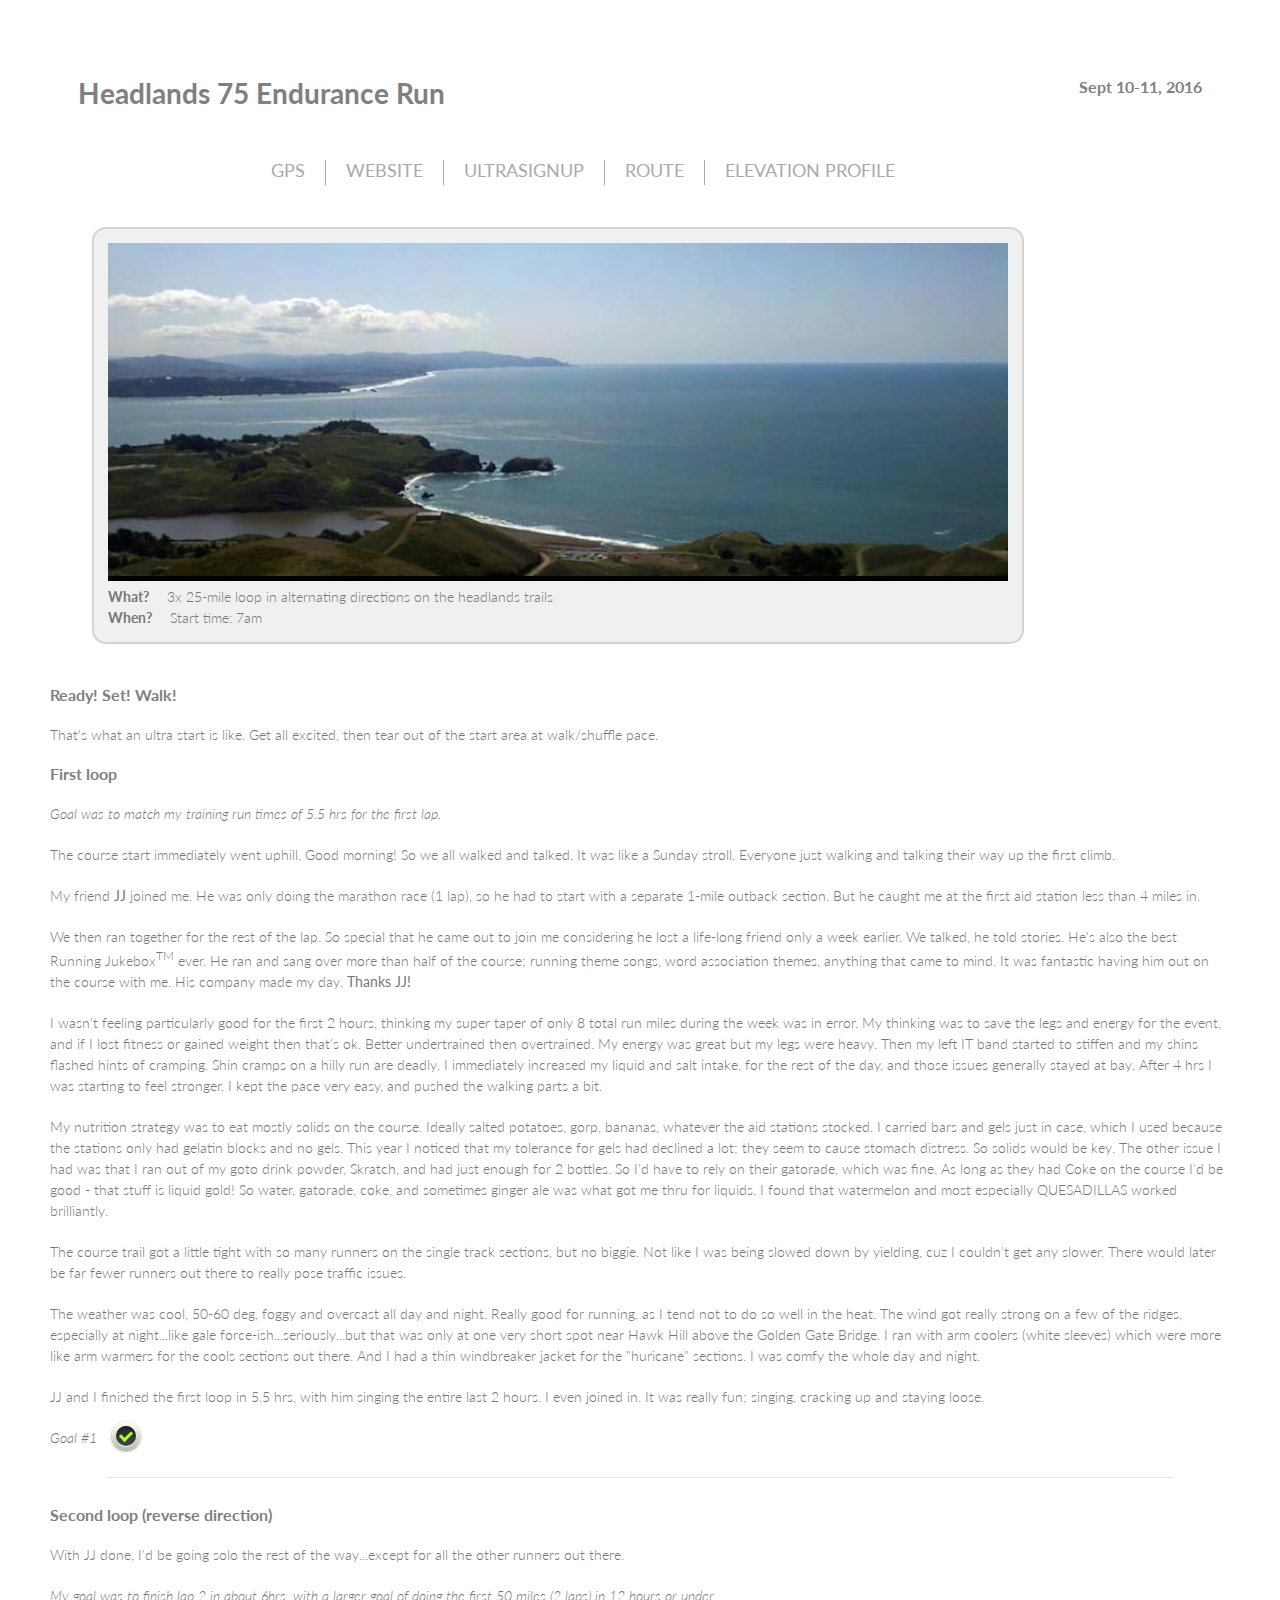
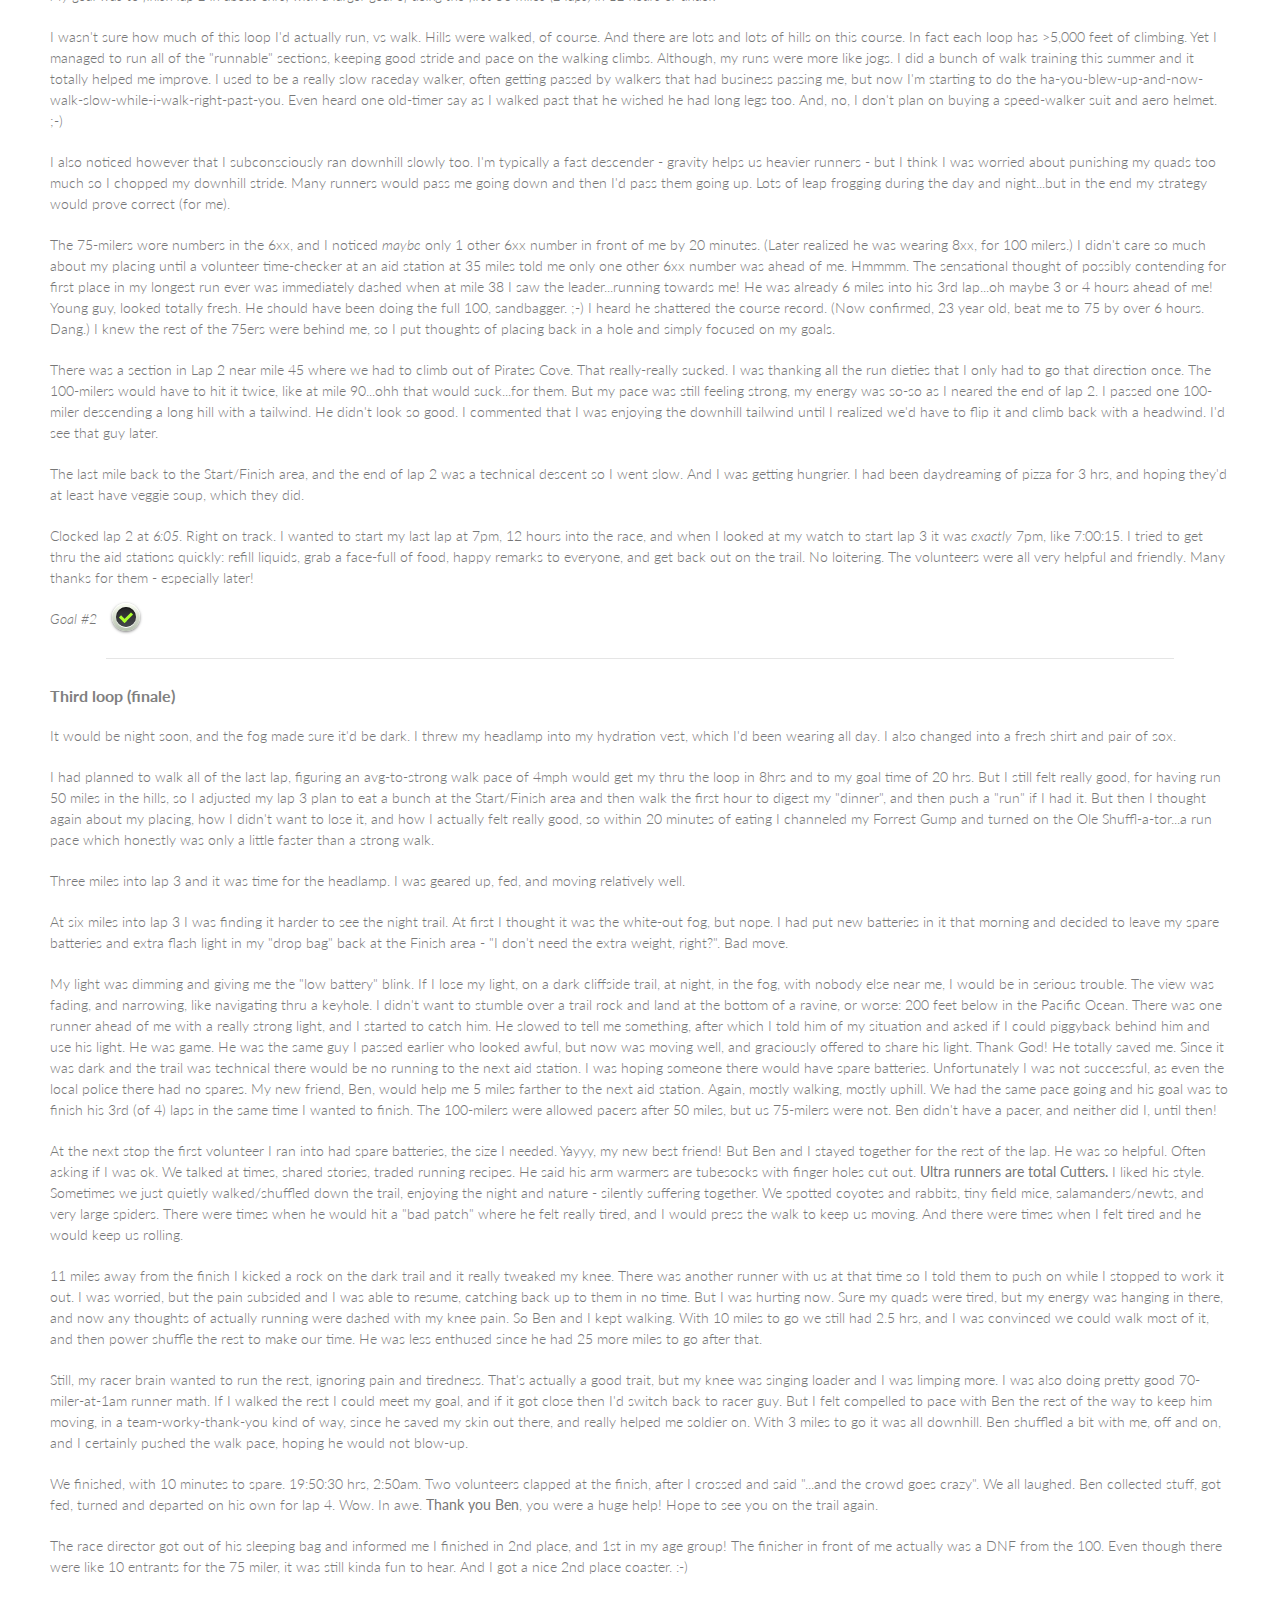
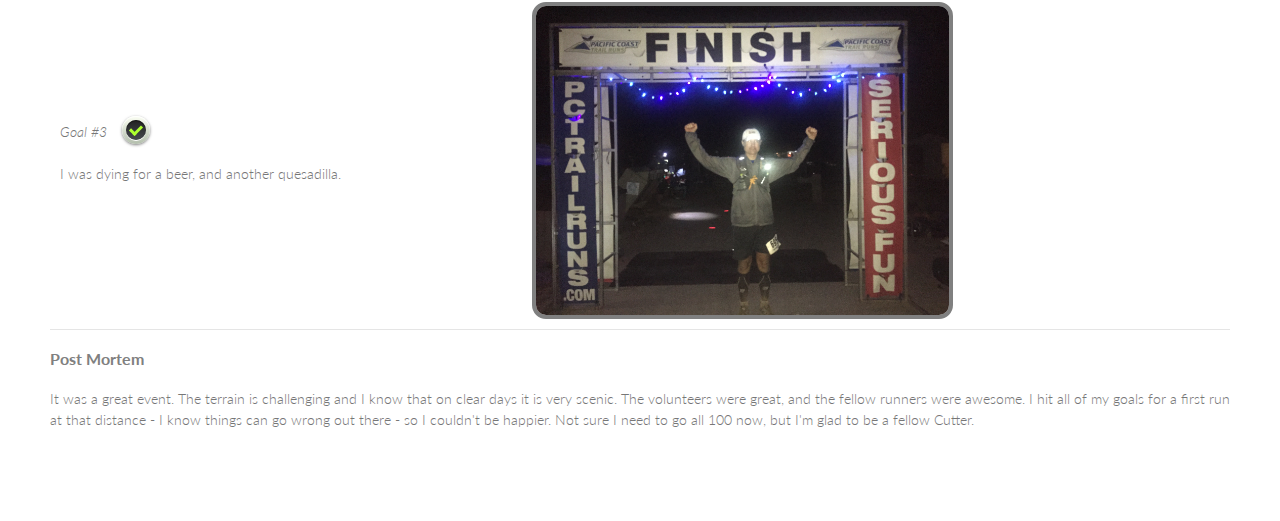
==== race_reports/headlands_2016.html @ 4b608ba2 "add headlands race report" ====
<!doctype html>
<html>
  <head>
    <meta charset="utf-8">
    <meta http-equiv="X-UA-Compatible" content="chrome=1">
    <title>Race Reports</title>
    <link rel="stylesheet" href="../stylesheets/styles.css">
    <link rel="stylesheet" href="../stylesheets/reports.css">
  </head>
  <body>

    <div class="hdr">
      <div class="hdr-l">
        <h1>Headlands 75 Endurance Run</h1>
      </div>
      <div class="hdr-r">
        <h3>Sept 10-11, 2016</h3>
      </div>
    </div>

    <nav>
      <ul>
        <li><a href="https://www.google.com/maps/@37.8362291,-122.5247741,2303m/data=!3m1!1e3" target="_blank">GPS</a></li>
        <li><a href="http://www.pctrailruns.com/event.aspx?dtid=10005" target="_blank">Website</a></li>
        <li><a href="http://ultrasignup.com/register.aspx?did=37058" target="_blank">UltraSignup</a></li>
        <li><a href="http://www.pctrailruns.com/maps/Headlands-Hundred-05Aug2013.pdf" target="_blank">Route</a></li>
        <li><a href="http://www.pctrailruns.com/elevations.aspx?dtid=10005" target="_blank">Elevation Profile</a></li>
      </ul>
    </nav>

    <div class="what">
      <img src="headlands.jpg" /><br />
      <span>What?</span> 3x 25-mile loop in alternating directions on the headlands trails<br />
      <span>When?</span> Start time: 7am
    </div>

    <div class="ready">
      <h3>Ready! Set! Walk!</h3>
      <p>That's what an ultra start is like. Get all excited, then tear out of the start area at walk/shuffle pace.</p>
    </div>

    <div class="loop1 loop">
      <h3>First loop</h3>
      <p><i>Goal was to match my training run times of 5.5 hrs for the first lap.</i></p>
      <p>The course start immediately went uphill. Good morning! So we all walked and talked. It was like a Sunday stroll. Everyone just walking and talking their way up the first climb.</p>

      <p>My friend <b>JJ</b> joined me. He was only doing the marathon race (1 lap), so he had to start with a separate 1-mile outback section. But he caught me at the first aid station less than 4 miles in.</p>
      <p>We then ran together for the rest of the lap.  So special that he came out to join me considering he lost a life-long friend only a week earlier. We talked, he told stories. He's also the best Running Jukebox<sup>TM</sup> ever. He ran and sang over more than half of the course; running theme songs, word association themes, anything that came to mind. It was fantastic having him out on the course with me. His company made my day.  <b>Thanks JJ!</b></p>
      <p>I wasn't feeling particularly good for the first 2 hours, thinking my super taper of only 8 total run miles during the week was in error. My thinking was to save the legs and energy for the event, and if I lost fitness or gained weight then that's ok. Better undertrained then overtrained. My energy was great but my legs were heavy. Then my left IT band started to stiffen and my shins flashed hints of cramping.  Shin cramps on a hilly run are deadly. I immediately increased my liquid and salt intake, for the rest of the day, and those issues generally stayed at bay. After 4 hrs I was starting to feel stronger. I kept the pace very easy, and pushed the walking parts a bit.</p>
      <p>My nutrition strategy was to eat mostly solids on the course.  Ideally salted potatoes, gorp, bananas, whatever the aid stations stocked.  I carried bars and gels just in case, which I used because the stations only had gelatin blocks and no gels. This year I noticed that my tolerance for gels had declined a lot; they seem to cause stomach distress. So solids would be key. The other issue I had was that I ran out of my goto drink powder, Skratch, and had just enough for 2 bottles. So I'd have to rely on their gatorade, which was fine. As long as they had Coke on the course I'd be good - that stuff is liquid gold! So water, gatorade, coke, and sometimes ginger ale was what got me thru for liquids. I found that watermelon and most especially QUESADILLAS worked brilliantly.</p>
      <p>The course trail got a little tight with so many runners on the single track sections, but no biggie. Not like I was being slowed down by yielding, cuz I couldn't get any slower.  There would later be far fewer runners out there to really pose traffic issues.</p>
      <p>The weather was cool, 50-60 deg, foggy and overcast all day and night.  Really good for running, as I tend not to do so well in the heat.  The wind got really strong on a few of the ridges, especially at night...like gale force-ish...seriously...but that was only at one very short spot near Hawk Hill above the Golden Gate Bridge. I ran with arm coolers (white sleeves) which were more like arm warmers for the cools sections out there.  And I had a thin windbreaker jacket for the "huricane" sections.  I was comfy the whole day and night.</p>
      <p>JJ and I finished the first loop in 5.5 hrs, with him singing the entire last 2 hours. I even joined in. It was really fun; singing, cracking up and staying loose.</p>
      <div class="goal">
        <i class="ck">Goal #1</i>
        <div class="roundedTwo">
          <input type="checkbox" value="None" id="roundedTwo" name="check" checked />
          <label for="roundedTwo"></label>
        </div>
      </div>
    </div>

    <div class="divisor">
      <hr />
    </div>

    <div class="loop2 loop">
      <h3>Second loop (reverse direction)</h3>
      <p>With JJ done, I'd be going solo the rest of the way...except for all the other runners out there.</p>
      <p><i>My goal was to finish lap 2 in about 6hrs, with a larger goal of doing the first 50 miles (2 laps) in 12 hours or under.</i></p>
      <p>I wasn't sure how much of this loop I'd actually run, vs walk. Hills were walked, of course. And there are lots and lots of hills on this course. In fact each loop has >5,000 feet of climbing. Yet I managed to run all of the "runnable" sections, keeping good stride and pace on the walking climbs. Although, my runs were more like jogs. I did a bunch of walk training this summer and it totally helped me improve. I used to be a really slow raceday walker, often getting passed by walkers that had business passing me, but now I'm starting to do the ha-you-blew-up-and-now-walk-slow-while-i-walk-right-past-you.  Even heard one old-timer say as I walked past that he wished he had long legs too.  And, no, I don't plan on buying a speed-walker suit and aero helmet. ;-)</p>
      <p>I also noticed however that I subconsciously ran downhill slowly too. I'm typically a fast descender - gravity helps us heavier runners - but I think I was worried about punishing my quads too much so I chopped my downhill stride.  Many runners would pass me going down and then I'd pass them going up.  Lots of leap frogging during the day and night...but in the end my strategy would prove correct (for me).</p>
      <p>The 75-milers wore numbers in the 6xx, and I noticed <i>maybe</i> only 1 other 6xx number in front of me by 20 minutes. (Later realized he was wearing 8xx, for 100 milers.) I didn't care so much about my placing until a volunteer time-checker at an aid station at 35 miles told me only one other 6xx number was ahead of me. Hmmmm. The sensational thought of possibly contending for first place in my longest run ever was immediately dashed when at mile 38 I saw the leader...running towards me!  He was already 6 miles into his 3rd lap...oh maybe 3 or 4 hours ahead of me!  Young guy, looked totally fresh.  He should have been doing the full 100, sandbagger. ;-) I heard he shattered the course record. (Now confirmed, 23 year old, beat me to 75 by over 6 hours. Dang.) I knew the rest of the 75ers were behind me, so I put thoughts of placing back in a hole and simply focused on my goals.</p>
      <p>There was a section in Lap 2 near mile 45 where we had to climb out of Pirates Cove.  That really-really sucked.  I was thanking all the run dieties that I only had to go that direction once. The 100-milers would have to hit it twice, like at mile 90...ohh that would suck...for them. But my pace was still feeling strong, my energy was so-so as I neared the end of lap 2. I passed one 100-miler descending a long hill with a tailwind. He didn't look so good. I commented that I was enjoying the downhill tailwind until I realized we'd have to flip it and climb back with a headwind.  I'd see that guy later.</p>
      <p>The last mile back to the Start/Finish area, and the end of lap 2 was a technical descent so I went slow. And I was getting hungrier. I had been daydreaming of pizza for 3 hrs, and hoping they'd at least have veggie soup, which they did.</p>
      <p>Clocked lap 2 at <i>6:05</i>.  Right on track.  I wanted to start my last lap at 7pm, 12 hours into the race, and when I looked at my watch to start lap 3 it was <i>exactly</i> 7pm, like 7:00:15.  I tried to get thru the aid stations quickly: refill liquids, grab a face-full of food, happy remarks to everyone, and get back out on the trail. No loitering. The volunteers were all very helpful and friendly.  Many thanks for them - especially later!</p>
      <div class="goal">
        <i class="ck">Goal #2</i>
        <div class="roundedTwo">
          <input type="checkbox" value="None" id="roundedTwo" name="check" checked />
          <label for="roundedTwo"></label>
        </div>
      </div>
    </div>

    <div class="divisor">
      <hr />
    </div>

    <div class="loop3 loop">
      <h3>Third loop (finale)</h3>
      <p>It would be night soon, and the fog made sure it'd be dark.  I threw my headlamp into my hydration vest, which I'd been wearing all day. I also changed into a fresh shirt and pair of sox.</p>
      <p>I had planned to walk all of the last lap, figuring an avg-to-strong walk pace of 4mph would get my thru the loop in 8hrs and to my goal time of 20 hrs. But I still felt really good, for having run 50 miles in the hills, so I adjusted my lap 3 plan to eat a bunch at the Start/Finish area and then walk the first hour to digest my "dinner", and then push a "run" if I had it. But then I thought again about my placing, how I didn't want to lose it, and how I actually felt really good, so within 20 minutes of eating I channeled my Forrest Gump and turned on the Ole Shuffl-a-tor...a run pace which honestly was only a little faster than a strong walk.</p>
      <p> Three miles into lap 3 and it was time for the headlamp. I was geared up, fed, and moving relatively well.</p>
      <p>At six miles into lap 3 I was finding it harder to see the night trail.  At first I thought it was the white-out fog, but nope.  I had put new batteries in it that morning and decided to leave my spare batteries and extra flash light in my "drop bag" back at the Finish area - "I don't need the extra weight, right?".  Bad move.</p>
      <p>My light was dimming and giving me the "low battery" blink.  If I lose my light, on a dark cliffside trail, at night, in the fog, with nobody else near me, I would be in serious trouble. The view was fading, and narrowing, like navigating thru a keyhole. I didn't want to stumble over a trail rock and land at the bottom of a ravine, or worse: 200 feet below in the Pacific Ocean. There was one runner ahead of me with a really strong light, and I started to catch him. He slowed to tell me something, after which I told him of my situation and asked if I could piggyback behind him and use his light.  He was game.  He was the same guy I passed earlier who looked awful, but now was moving well, and graciously offered to share his light.  Thank God!  He totally saved me.  Since it was dark and the trail was technical there would be no running to the next aid station. I was hoping someone there would have spare batteries. Unfortunately I was not successful, as even the local police there had no spares. My new friend, Ben, would help me 5 miles farther to the next aid station.  Again, mostly walking, mostly uphill. We had the same pace going and his goal was to finish his 3rd (of 4) laps in the same time I wanted to finish.  The 100-milers were allowed pacers after 50 miles, but us 75-milers were not.  Ben didn't have a pacer, and neither did I, until then!</p>
      <p>At the next stop the first volunteer I ran into had spare batteries, the size I needed.  Yayyy, my new best friend!  But Ben and I stayed together for the rest of the lap.  He was so helpful.  Often asking if I was ok.  We talked at times, shared stories, traded running recipes. He said his arm warmers are tubesocks with finger holes cut out.  <b>Ultra runners are total Cutters.</b>  I liked his style.  Sometimes we just quietly walked/shuffled down the trail, enjoying the night and nature - silently suffering together.  We spotted coyotes and rabbits, tiny field mice, salamanders/newts, and very large spiders. There were times when he would hit a "bad patch" where he felt really tired, and I would press the walk to keep us moving. And there were times when I felt tired and he would keep us rolling.</p>
      <p>11 miles away from the finish I kicked a rock on the dark trail and it really tweaked my knee. There was another runner with us at that time so I told them to push on while I stopped to work it out. I was worried, but the pain subsided and I was able to resume, catching back up to them in no time. But I was hurting now.  Sure my quads were tired, but my energy was hanging in there, and now any thoughts of actually running were dashed with my knee pain.  So Ben and I kept walking.  With 10 miles to go we still had 2.5 hrs, and I was convinced we could walk most of it, and then power shuffle the rest to make our time. He was less enthused since he had 25 more miles to go after that.</p>
      <p>Still, my racer brain wanted to run the rest, ignoring pain and tiredness. That's actually a good trait, but my knee was singing loader and I was limping more.  I was also doing pretty good 70-miler-at-1am runner math.  If I walked the rest I could meet my goal, and if it got close then I'd switch back to racer guy.  But I felt compelled to pace with Ben the rest of the way to keep him moving, in a team-worky-thank-you kind of way, since he saved my skin out there, and really helped me soldier on.  With 3 miles to go it was all downhill.  Ben shuffled a bit with me, off and on, and I certainly pushed the walk pace, hoping he would not blow-up.</p>
      <p>We finished, with 10 minutes to spare.  19:50:30 hrs, 2:50am.  Two volunteers clapped at the finish, after I crossed and said "...and the crowd goes crazy".  We all laughed.  Ben collected stuff, got fed, turned and departed on his own for lap 4.  Wow. In awe.  <b>Thank you Ben</b>, you were a huge help! Hope to see you on the trail again.</p>
      <p>The race director got out of his sleeping bag and informed me I finished in 2nd place, and 1st in my age group! The finisher in front of me actually was a DNF from the 100. Even though there were like 10 entrants for the 75 miler, it was still kinda fun to hear. And I got a nice 2nd place coaster.  :-)</p>

      <div class="goal">
        <table>
          <col width="40%">
          <col width="60%">
          <tr>
              <td>
                <i class="ck">Goal #3</i>
                <div class="roundedTwo">
                  <input type="checkbox" value="None" id="roundedTwo" name="check" checked />
                  <label for="roundedTwo"></label>
                </div>
                <p class="comment">I was dying for a beer, and another quesadilla.</p>
              </td>
              <td>
                <img class="pic" src="finish.jpg" />
              </td>
            </tr>
        </table>
      </div>
    </div>

    <div class="post">
      <h3>Post Mortem</h3>
      <p>It was a great event. The terrain is challenging and I know that on clear days it is very scenic. The volunteers were great, and the fellow runners were awesome.  I hit all of my goals for a first run at that distance - I know things can go wrong out there - so I couldn't be happier.  Not sure I need to go all 100 now, but I'm glad to be a fellow Cutter.</p>
    </div>

    <br />
  </body>
</html>
---- stylesheets/styles.css ----
@import url(https://fonts.googleapis.com/css?family=Lato:300italic,700italic,300,700);

body {
  padding:50px;
  font:14px/1.5 Lato, "Helvetica Neue", Helvetica, Arial, sans-serif;
  color:#777;
  font-weight:300;
}

h1, h2, h3, h4, h5, h6 {
  color:#222;
  margin:0 0 20px;
}

p, ul, ol, table, pre, dl {
  margin:0 0 20px;
}

h1, h2, h3 {
  line-height:1.1;
}

h1 {
  font-size:28px;
}

h2 {
  color:#393939;
}

h3, h4, h5, h6 {
  color:#494949;
}

a {
  color:#39c;
  font-weight:400;
  text-decoration:none;
}

a small {
  font-size:11px;
  color:#777;
  margin-top:-0.6em;
  display:block;
}

.wrapper {
  width:860px;
  margin:0 auto;
}

blockquote {
  border-left:1px solid #e5e5e5;
  margin:0;
  padding:0 0 0 20px;
  font-style:italic;
}

code, pre {
  font-family:Monaco, Bitstream Vera Sans Mono, Lucida Console, Terminal;
  color:#333;
  font-size:12px;
}

pre {
  padding:8px 15px;
  background: #f8f8f8;
  border-radius:5px;
  border:1px solid #e5e5e5;
  overflow-x: auto;
}

table {
  width:100%;
  border-collapse:collapse;
}

th, td {
  text-align:left;
  padding:5px 10px;
  border-bottom:1px solid #e5e5e5;
}

dt {
  color:#444;
  font-weight:700;
}

th {
  color:#444;
}

img {
  max-width:100%;
}

header {
  width:270px;
  float:left;
  position:fixed;
}

header ul {
  list-style:none;
  height:40px;

  padding:0;

  background: #eee;
  background: -moz-linear-gradient(top, #f8f8f8 0%, #dddddd 100%);
  background: -webkit-gradient(linear, left top, left bottom, color-stop(0%,#f8f8f8), color-stop(100%,#dddddd));
  background: -webkit-linear-gradient(top, #f8f8f8 0%,#dddddd 100%);
  background: -o-linear-gradient(top, #f8f8f8 0%,#dddddd 100%);
  background: -ms-linear-gradient(top, #f8f8f8 0%,#dddddd 100%);
  background: linear-gradient(top, #f8f8f8 0%,#dddddd 100%);

  border-radius:5px;
  border:1px solid #d2d2d2;
  box-shadow:inset #fff 0 1px 0, inset rgba(0,0,0,0.03) 0 -1px 0;
  width:270px;
}

header li {
  width:89px;
  float:left;
  border-right:1px solid #d2d2d2;
  height:40px;
}

header ul a {
  line-height:1;
  font-size:11px;
  color:#999;
  display:block;
  text-align:center;
  padding-top:6px;
  height:40px;
}

strong {
  color:#222;
  font-weight:700;
}

header ul li + li {
  width:88px;
  border-left:1px solid #fff;
}

header ul li + li + li {
  border-right:none;
  width:89px;
}

header ul a strong {
  font-size:14px;
  display:block;
  color:#222;
}

section {
  width:500px;
  float:right;
  padding-bottom:50px;
}

small {
  font-size:11px;
}

hr {
  border:0;
  background:#e5e5e5;
  height:1px;
  margin:0 0 20px;
}

footer {
  width:270px;
  float:left;
  position:fixed;
  bottom:50px;
}

@media print, screen and (max-width: 960px) {

  div.wrapper {
    width:auto;
    margin:0;
  }

  header, section, footer {
    float:none;
    position:static;
    width:auto;
  }

  header {
    padding-right:320px;
  }

  section {
    border:1px solid #e5e5e5;
    border-width:1px 0;
    padding:20px 0;
    margin:0 0 20px;
  }

  header a small {
    display:inline;
  }

  header ul {
    position:absolute;
    right:50px;
    top:52px;
  }
}

@media print, screen and (max-width: 720px) {
  body {
    word-wrap:break-word;
  }

  header {
    padding:0;
  }

  header ul, header p.view {
    position:static;
  }

  pre, code {
    word-wrap:normal;
  }
}

@media print, screen and (max-width: 480px) {
  body {
    padding:15px;
  }

  header ul {
    display:none;
  }
}

@media print {
  body {
    padding:0.4in;
    font-size:12pt;
    color:#444;
  }
}

#mugshot {
  border-radius: 50%;
  border: solid 3px rgba(211, 211, 211, 0.3);
  margin-bottom: 25px;
}
---- stylesheets/reports.css ----
* {
  margin: 0;
  padding: 0;
}

.hdr {
  margin:2em;
}
.hdr-l {
  width: 50%;
  float:left;
}
.hdr h1,h2,h3 {
  color: grey;
}

.hdr-r {
  width: 50%;
  float:right;
  text-align:right;
}


nav {
  margin-top: 110px;
  margin-left: 17%;
}

ul {
  overflow: auto;
  list-style-type: none;
  margin:0 auto;
}

li {
  height: 25px;
  float: left;
  margin-right: 0px;
  border-right: 1px solid #aaa;
  padding: 0 20px;
}

li:last-child {
  border-right: none;
}

li a {
  text-decoration: none;
  color: darkgrey;
  font: 1.25em Lato, "Helvetica Neue", Helvetica, Arial, sans-serif;

  text-transform: uppercase;

  -webkit-transition: all 0.5s ease;
  -moz-transition: all 0.5s ease;
  -o-transition: all 0.5s ease;
  -ms-transition: all 0.5s ease;
  transition: all 0.5s ease;
}

li a:hover {
  color: #666;
}

li.active a {
  font-weight: bold;
  color: #333;
}

.what {
  border: 2px solid lightgrey;
  padding: 1em;
  border-radius: 1em;
  background-color: rgba(128, 128, 128, 0.12);
  margin: 3em;
  max-width: 900px;
}
.what span {
  font-weight: bold;
  font-size: 14px;
  margin-right: 1em;
}

.goal .ck {
  float: left;
}

.loop, .goal {
  clear: both;
}

.divisor {
  clear: both;
  margin: 5em 4em 2em 4em;
}

.goal .pic {
  width: 60%;
  border: 0.3em solid grey;
  border-radius: 1em;
}
.goal .comment {
  clear: both;
  margin-top: 3em;
}

.roundedTwo {
  margin-top: -5px;
  margin-left: 15px;
  float: left;
  width: 28px;
  height: 28px;
  position: relative;
  background: #fcfff4;
  background: -webkit-linear-gradient(top, #fcfff4 0%, #dfe5d7 40%, #b3bead 100%);
  background: linear-gradient(to bottom, #fcfff4 0%, #dfe5d7 40%, #b3bead 100%);
  border-radius: 50px;
  box-shadow: inset 0px 1px 1px white, 0px 1px 3px rgba(0, 0, 0, 0.5);
}
.roundedTwo label {
  width: 20px;
  height: 20px;
  position: absolute;
  top: 4px;
  left: 4px;
  cursor: pointer;
  background: -webkit-linear-gradient(top, #222222 0%, #45484d 100%);
  background: linear-gradient(to bottom, #222222 0%, #45484d 100%);
  border-radius: 50px;
  box-shadow: inset 0px 1px 1px rgba(0, 0, 0, 0.5), 0px 1px 0px white;
}
.roundedTwo label:after {
  content: '';
  width: 9px;
  height: 5px;
  position: absolute;
  top: 5px;
  left: 4px;
  border: 3px solid greenyellow;
  border-top: none;
  border-right: none;
  background: transparent;
  opacity: 0;
  -webkit-transform: rotate(-45deg);
          transform: rotate(-45deg);
}
.roundedTwo label:hover::after {
  opacity: 0.3;
}
.roundedTwo input[type=checkbox] {
  visibility: hidden;
}
.roundedTwo input[type=checkbox]:checked + label:after {
  opacity: 1;
}
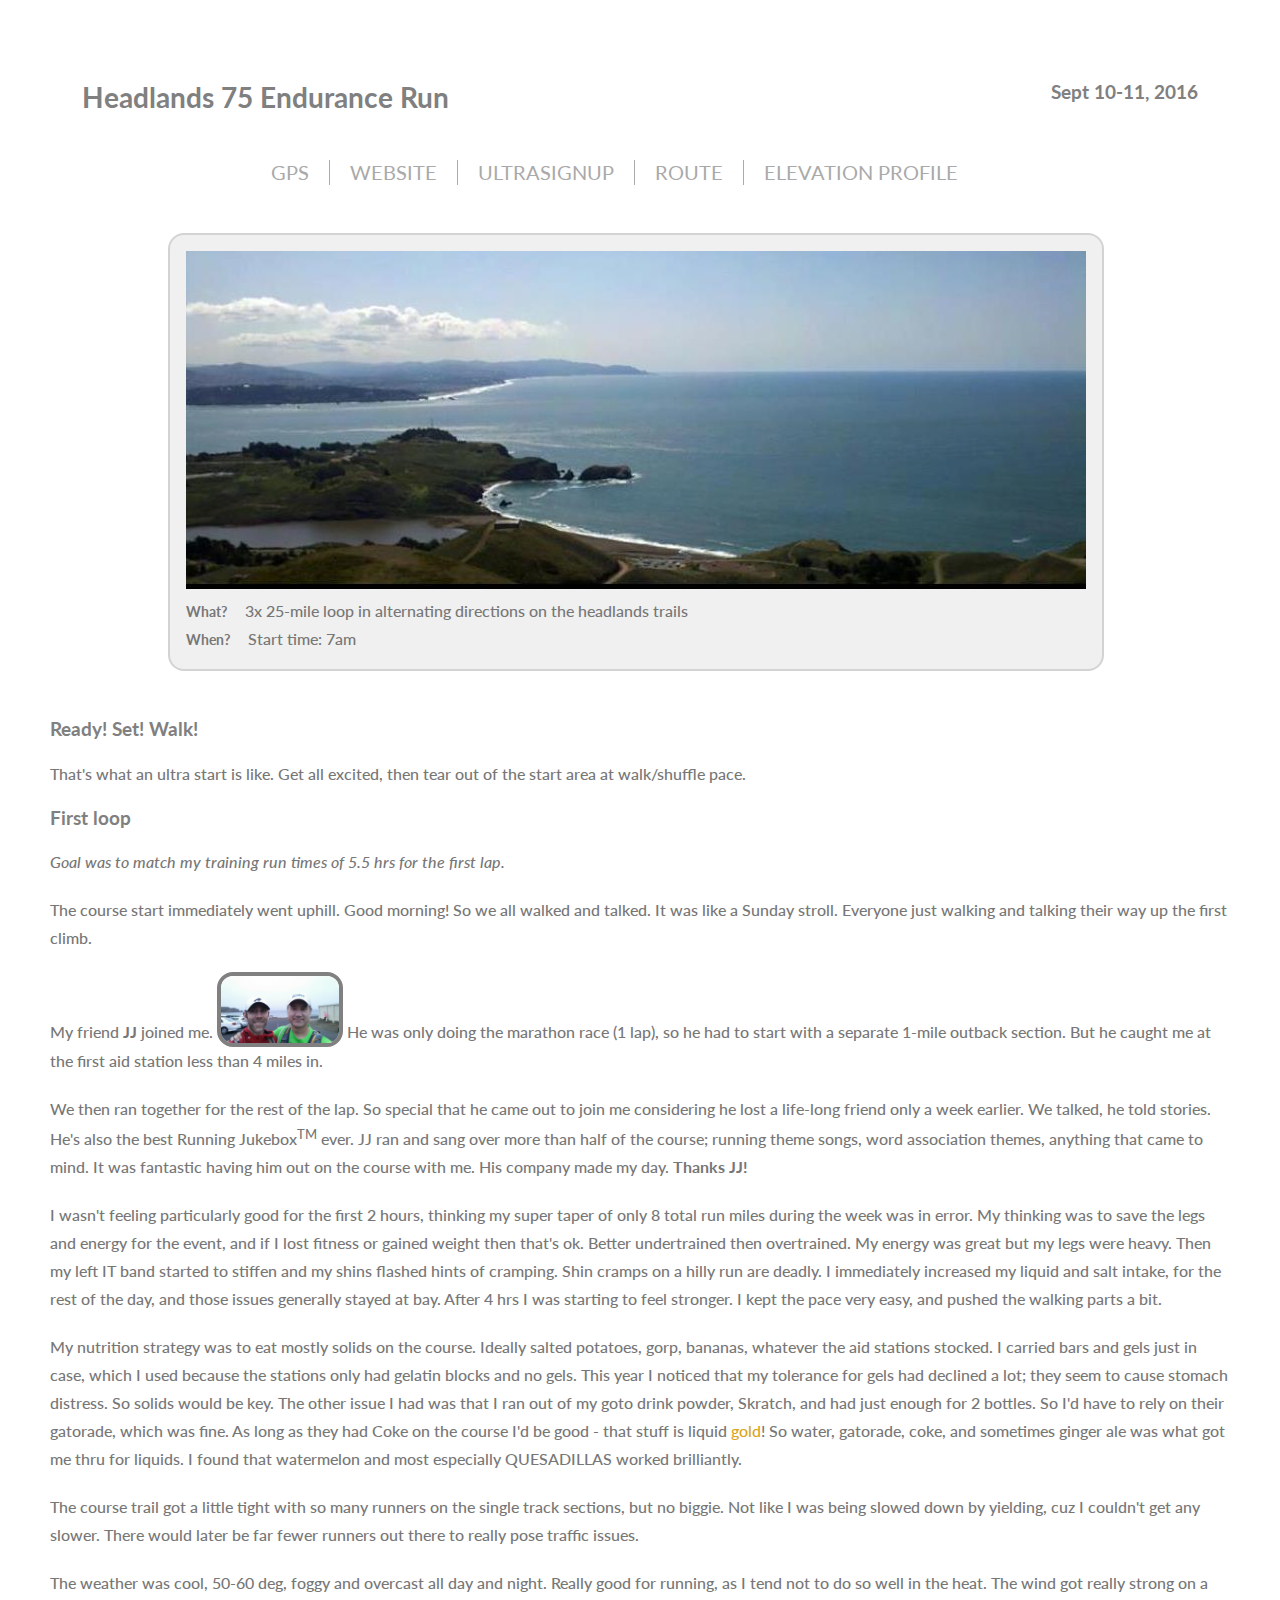
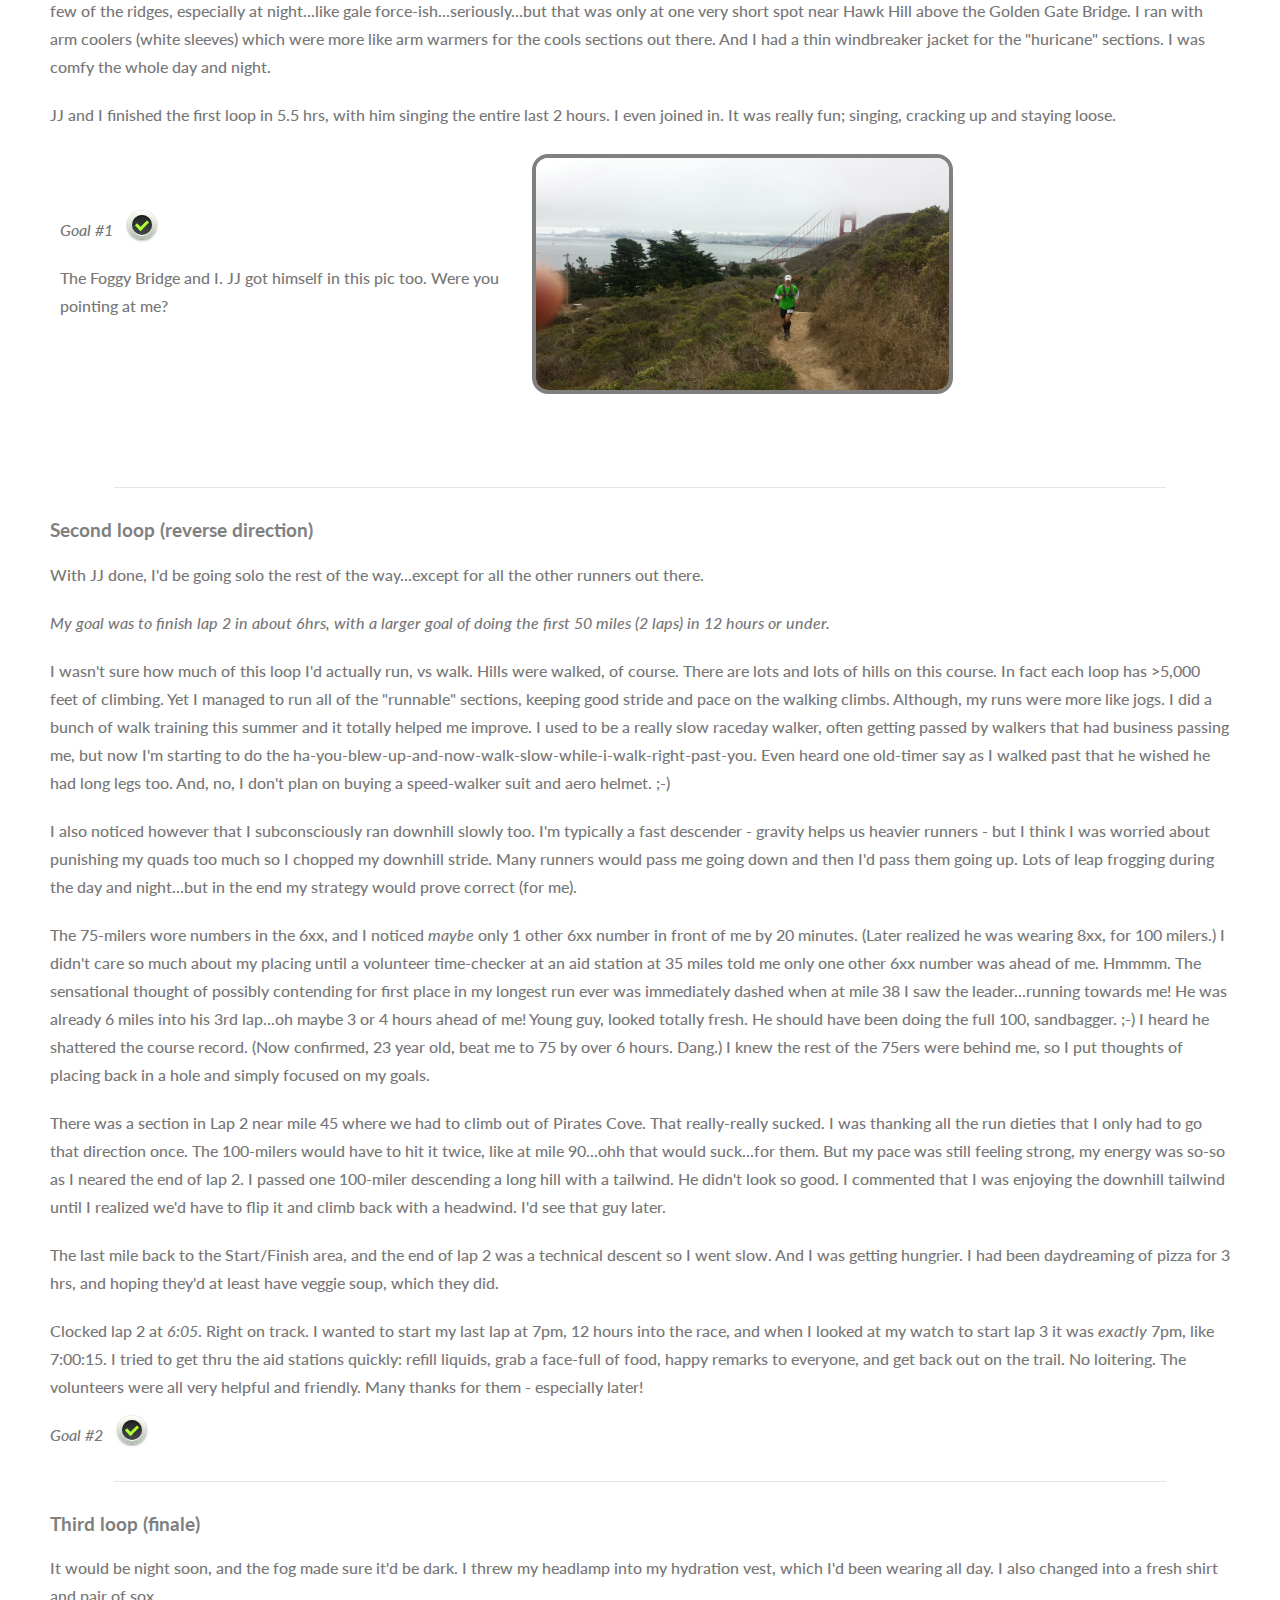
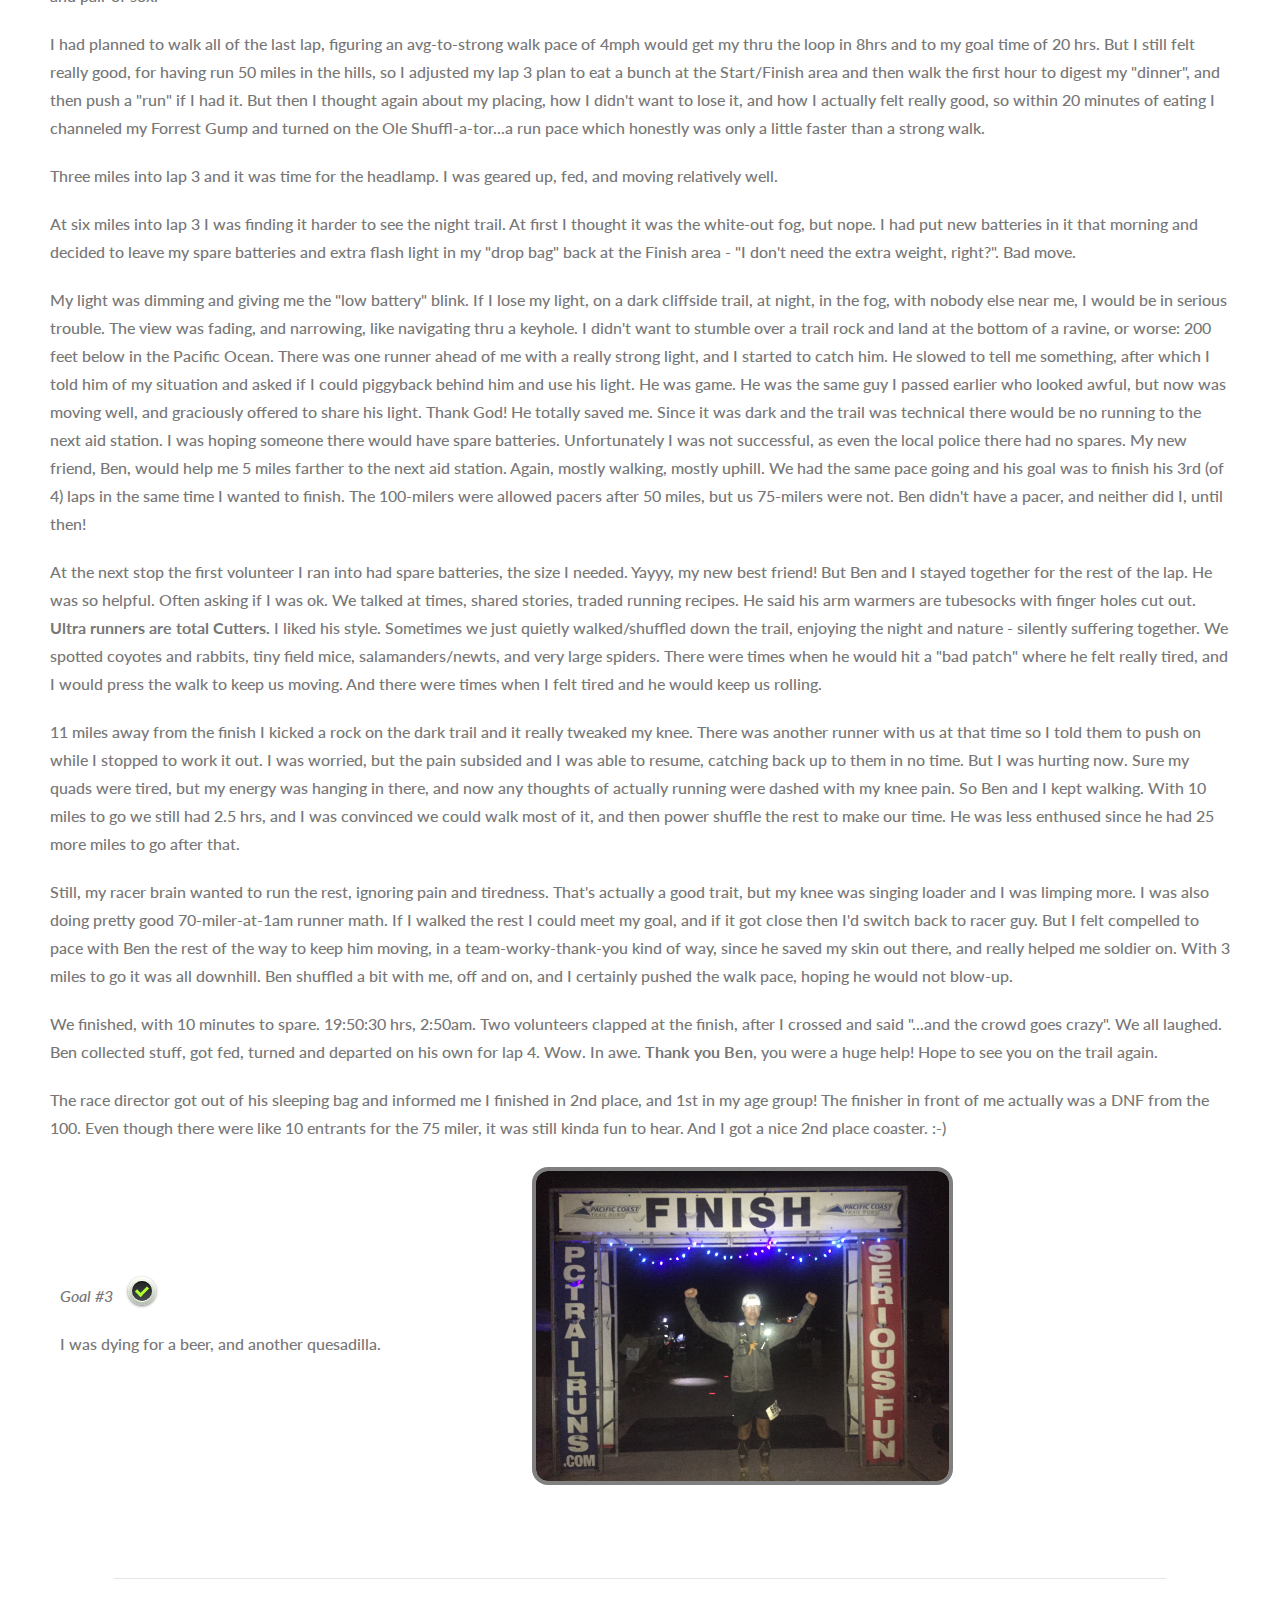
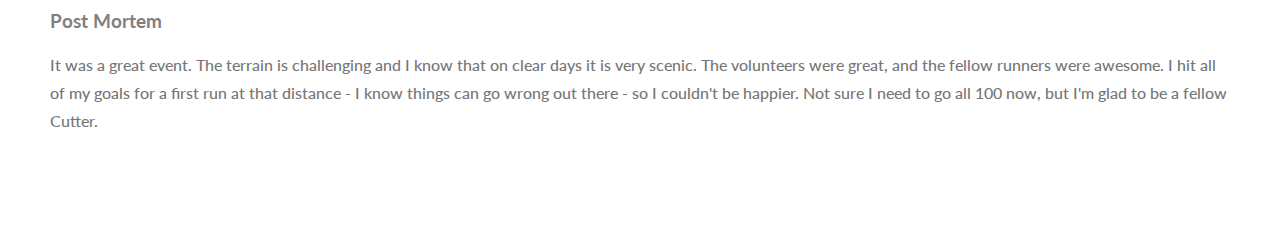
==== commit 94b77d8b: "add headlands pics to  race report" ====
--- a/race_reports/headlands_2016.html
+++ b/race_reports/headlands_2016.html
@@ -36,28 +36,41 @@
 
     <div class="ready">
       <h3>Ready! Set! Walk!</h3>
-      <p>That's what an ultra start is like. Get all excited, then tear out of the start area at walk/shuffle pace.</p>
+      <p>That's what an ultra start is like.  Get all excited, then tear out of the start area at walk/shuffle pace.</p>
     </div>
 
     <div class="loop1 loop">
       <h3>First loop</h3>
       <p><i>Goal was to match my training run times of 5.5 hrs for the first lap.</i></p>
-      <p>The course start immediately went uphill. Good morning! So we all walked and talked. It was like a Sunday stroll. Everyone just walking and talking their way up the first climb.</p>
+      <p><span>The course start immediately went uphill.  Good morning!  So we all walked and talked.  It was like a Sunday stroll.  Everyone just walking and talking their way up the first climb.</span></p>
 
-      <p>My friend <b>JJ</b> joined me. He was only doing the marathon race (1 lap), so he had to start with a separate 1-mile outback section. But he caught me at the first aid station less than 4 miles in.</p>
-      <p>We then ran together for the rest of the lap.  So special that he came out to join me considering he lost a life-long friend only a week earlier. We talked, he told stories. He's also the best Running Jukebox<sup>TM</sup> ever. He ran and sang over more than half of the course; running theme songs, word association themes, anything that came to mind. It was fantastic having him out on the course with me. His company made my day.  <b>Thanks JJ!</b></p>
-      <p>I wasn't feeling particularly good for the first 2 hours, thinking my super taper of only 8 total run miles during the week was in error. My thinking was to save the legs and energy for the event, and if I lost fitness or gained weight then that's ok. Better undertrained then overtrained. My energy was great but my legs were heavy. Then my left IT band started to stiffen and my shins flashed hints of cramping.  Shin cramps on a hilly run are deadly. I immediately increased my liquid and salt intake, for the rest of the day, and those issues generally stayed at bay. After 4 hrs I was starting to feel stronger. I kept the pace very easy, and pushed the walking parts a bit.</p>
-      <p>My nutrition strategy was to eat mostly solids on the course.  Ideally salted potatoes, gorp, bananas, whatever the aid stations stocked.  I carried bars and gels just in case, which I used because the stations only had gelatin blocks and no gels. This year I noticed that my tolerance for gels had declined a lot; they seem to cause stomach distress. So solids would be key. The other issue I had was that I ran out of my goto drink powder, Skratch, and had just enough for 2 bottles. So I'd have to rely on their gatorade, which was fine. As long as they had Coke on the course I'd be good - that stuff is liquid gold! So water, gatorade, coke, and sometimes ginger ale was what got me thru for liquids. I found that watermelon and most especially QUESADILLAS worked brilliantly.</p>
-      <p>The course trail got a little tight with so many runners on the single track sections, but no biggie. Not like I was being slowed down by yielding, cuz I couldn't get any slower.  There would later be far fewer runners out there to really pose traffic issues.</p>
-      <p>The weather was cool, 50-60 deg, foggy and overcast all day and night.  Really good for running, as I tend not to do so well in the heat.  The wind got really strong on a few of the ridges, especially at night...like gale force-ish...seriously...but that was only at one very short spot near Hawk Hill above the Golden Gate Bridge. I ran with arm coolers (white sleeves) which were more like arm warmers for the cools sections out there.  And I had a thin windbreaker jacket for the "huricane" sections.  I was comfy the whole day and night.</p>
-      <p>JJ and I finished the first loop in 5.5 hrs, with him singing the entire last 2 hours. I even joined in. It was really fun; singing, cracking up and staying loose.</p>
+      <p>My friend <b>JJ</b> joined me.   <img class="smallpic" src="me_and_jj.jpg" />  He was only doing the marathon race (1 lap), so he had to start with a separate 1-mile outback section.  But he caught me at the first aid station less than 4 miles in.</p>
+      <p>We then ran together for the rest of the lap.  So special that he came out to join me considering he lost a life-long friend only a week earlier.  We talked, he told stories.  He's also the best Running Jukebox<sup>TM</sup> ever.  JJ ran and sang over more than half of the course; running theme songs, word association themes, anything that came to mind.  It was fantastic having him out on the course with me.  His company made my day.  <b>Thanks JJ!</b></p>
+      <p>I wasn't feeling particularly good for the first 2 hours, thinking my super taper of only 8 total run miles during the week was in error.  My thinking was to save the legs and energy for the event, and if I lost fitness or gained weight then that's ok.  Better undertrained then overtrained.  My energy was great but my legs were heavy.  Then my left IT band started to stiffen and my shins flashed hints of cramping.  Shin cramps on a hilly run are deadly.  I immediately increased my liquid and salt intake, for the rest of the day, and those issues generally stayed at bay.  After 4 hrs I was starting to feel stronger.  I kept the pace very easy, and pushed the walking parts a bit.</p>
+      <p>My nutrition strategy was to eat mostly solids on the course.  Ideally salted potatoes, gorp, bananas, whatever the aid stations stocked.  I carried bars and gels just in case, which I used because the stations only had gelatin blocks and no gels.  This year I noticed that my tolerance for gels had declined a lot; they seem to cause stomach distress.  So solids would be key.  The other issue I had was that I ran out of my goto drink powder, Skratch, and had just enough for 2 bottles.  So I'd have to rely on their gatorade, which was fine.  As long as they had Coke on the course I'd be good - that stuff is liquid <span style="color:goldenrod">gold</span>! So water, gatorade, coke, and sometimes ginger ale was what got me thru for liquids.  I found that watermelon and most especially QUESADILLAS worked brilliantly.</p>
+      <p>The course trail got a little tight with so many runners on the single track sections, but no biggie.  Not like I was being slowed down by yielding, cuz I couldn't get any slower.  There would later be far fewer runners out there to really pose traffic issues.</p>
+      <p>The weather was cool, 50-60 deg, foggy and overcast all day and night.  Really good for running, as I tend not to do so well in the heat.  The wind got really strong on a few of the ridges, especially at night...like gale force-ish...seriously...but that was only at one very short spot near Hawk Hill above the Golden Gate Bridge.  I ran with arm coolers (white sleeves) which were more like arm warmers for the cools sections out there.  And I had a thin windbreaker jacket for the "huricane" sections.  I was comfy the whole day and night.</p>
+      <p>JJ and I finished the first loop in 5.5 hrs, with him singing the entire last 2 hours.  I even joined in. It was really fun; singing, cracking up and staying loose.</p>
       <div class="goal">
-        <i class="ck">Goal #1</i>
-        <div class="roundedTwo">
-          <input type="checkbox" value="None" id="roundedTwo" name="check" checked />
-          <label for="roundedTwo"></label>
-        </div>
+        <table>
+          <col width="40%">
+          <col width="60%">
+          <tr>
+              <td>
+                <i class="ck">Goal #1</i>
+                <div class="roundedTwo">
+                  <input type="checkbox" value="None" id="roundedTwo" name="check" checked />
+                  <label for="roundedTwo"></label>
+                </div>
+                <p class="comment">The Foggy Bridge and I.  JJ got himself in this pic too.  Were you pointing at me?</p>
+              </td>
+              <td>
+                <img class="pic" src="runnin_fool.jpg" />
+              </td>
+            </tr>
+        </table>
       </div>
+
     </div>
 
     <div class="divisor">
@@ -68,12 +81,12 @@
       <h3>Second loop (reverse direction)</h3>
       <p>With JJ done, I'd be going solo the rest of the way...except for all the other runners out there.</p>
       <p><i>My goal was to finish lap 2 in about 6hrs, with a larger goal of doing the first 50 miles (2 laps) in 12 hours or under.</i></p>
-      <p>I wasn't sure how much of this loop I'd actually run, vs walk. Hills were walked, of course. And there are lots and lots of hills on this course. In fact each loop has >5,000 feet of climbing. Yet I managed to run all of the "runnable" sections, keeping good stride and pace on the walking climbs. Although, my runs were more like jogs. I did a bunch of walk training this summer and it totally helped me improve. I used to be a really slow raceday walker, often getting passed by walkers that had business passing me, but now I'm starting to do the ha-you-blew-up-and-now-walk-slow-while-i-walk-right-past-you.  Even heard one old-timer say as I walked past that he wished he had long legs too.  And, no, I don't plan on buying a speed-walker suit and aero helmet. ;-)</p>
-      <p>I also noticed however that I subconsciously ran downhill slowly too. I'm typically a fast descender - gravity helps us heavier runners - but I think I was worried about punishing my quads too much so I chopped my downhill stride.  Many runners would pass me going down and then I'd pass them going up.  Lots of leap frogging during the day and night...but in the end my strategy would prove correct (for me).</p>
-      <p>The 75-milers wore numbers in the 6xx, and I noticed <i>maybe</i> only 1 other 6xx number in front of me by 20 minutes. (Later realized he was wearing 8xx, for 100 milers.) I didn't care so much about my placing until a volunteer time-checker at an aid station at 35 miles told me only one other 6xx number was ahead of me. Hmmmm. The sensational thought of possibly contending for first place in my longest run ever was immediately dashed when at mile 38 I saw the leader...running towards me!  He was already 6 miles into his 3rd lap...oh maybe 3 or 4 hours ahead of me!  Young guy, looked totally fresh.  He should have been doing the full 100, sandbagger. ;-) I heard he shattered the course record. (Now confirmed, 23 year old, beat me to 75 by over 6 hours. Dang.) I knew the rest of the 75ers were behind me, so I put thoughts of placing back in a hole and simply focused on my goals.</p>
-      <p>There was a section in Lap 2 near mile 45 where we had to climb out of Pirates Cove.  That really-really sucked.  I was thanking all the run dieties that I only had to go that direction once. The 100-milers would have to hit it twice, like at mile 90...ohh that would suck...for them. But my pace was still feeling strong, my energy was so-so as I neared the end of lap 2. I passed one 100-miler descending a long hill with a tailwind. He didn't look so good. I commented that I was enjoying the downhill tailwind until I realized we'd have to flip it and climb back with a headwind.  I'd see that guy later.</p>
-      <p>The last mile back to the Start/Finish area, and the end of lap 2 was a technical descent so I went slow. And I was getting hungrier. I had been daydreaming of pizza for 3 hrs, and hoping they'd at least have veggie soup, which they did.</p>
-      <p>Clocked lap 2 at <i>6:05</i>.  Right on track.  I wanted to start my last lap at 7pm, 12 hours into the race, and when I looked at my watch to start lap 3 it was <i>exactly</i> 7pm, like 7:00:15.  I tried to get thru the aid stations quickly: refill liquids, grab a face-full of food, happy remarks to everyone, and get back out on the trail. No loitering. The volunteers were all very helpful and friendly.  Many thanks for them - especially later!</p>
+      <p>I wasn't sure how much of this loop I'd actually run, vs walk. Hills were walked, of course.  There are lots and lots of hills on this course.  In fact each loop has >5,000 feet of climbing.  Yet I managed to run all of the "runnable" sections, keeping good stride and pace on the walking climbs.  Although, my runs were more like jogs.  I did a bunch of walk training this summer and it totally helped me improve.  I used to be a really slow raceday walker, often getting passed by walkers that had business passing me, but now I'm starting to do the ha-you-blew-up-and-now-walk-slow-while-i-walk-right-past-you.  Even heard one old-timer say as I walked past that he wished he had long legs too.  And, no, I don't plan on buying a speed-walker suit and aero helmet. ;-)</p>
+      <p>I also noticed however that I subconsciously ran downhill slowly too.  I'm typically a fast descender - gravity helps us heavier runners - but I think I was worried about punishing my quads too much so I chopped my downhill stride.  Many runners would pass me going down and then I'd pass them going up.  Lots of leap frogging during the day and night...but in the end my strategy would prove correct (for me).</p>
+      <p>The 75-milers wore numbers in the 6xx, and I noticed <i>maybe</i> only 1 other 6xx number in front of me by 20 minutes.  (Later realized he was wearing 8xx, for 100 milers.)  I didn't care so much about my placing until a volunteer time-checker at an aid station at 35 miles told me only one other 6xx number was ahead of me.  Hmmmm.  The sensational thought of possibly contending for first place in my longest run ever was immediately dashed when at mile 38 I saw the leader...running towards me!  He was already 6 miles into his 3rd lap...oh maybe 3 or 4 hours ahead of me!  Young guy, looked totally fresh.  He should have been doing the full 100, sandbagger. ;-) I heard he shattered the course record. (Now confirmed, 23 year old, beat me to 75 by over 6 hours. Dang.) I knew the rest of the 75ers were behind me, so I put thoughts of placing back in a hole and simply focused on my goals.</p>
+      <p>There was a section in Lap 2 near mile 45 where we had to climb out of Pirates Cove.  That really-really sucked.  I was thanking all the run dieties that I only had to go that direction once. The 100-milers would have to hit it twice, like at mile 90...ohh that would suck...for them. But my pace was still feeling strong, my energy was so-so as I neared the end of lap 2. I passed one 100-miler descending a long hill with a tailwind. He didn't look so good.  I commented that I was enjoying the downhill tailwind until I realized we'd have to flip it and climb back with a headwind.  I'd see that guy later.</p>
+      <p>The last mile back to the Start/Finish area, and the end of lap 2 was a technical descent so I went slow.  And I was getting hungrier.  I had been daydreaming of pizza for 3 hrs, and hoping they'd at least have veggie soup, which they did.</p>
+      <p>Clocked lap 2 at <i>6:05</i>.  Right on track.  I wanted to start my last lap at 7pm, 12 hours into the race, and when I looked at my watch to start lap 3 it was <i>exactly</i> 7pm, like 7:00:15.  I tried to get thru the aid stations quickly: refill liquids, grab a face-full of food, happy remarks to everyone, and get back out on the trail.  No loitering.  The volunteers were all very helpful and friendly.  Many thanks for them - especially later!</p>
       <div class="goal">
         <i class="ck">Goal #2</i>
         <div class="roundedTwo">
@@ -89,16 +102,16 @@
 
     <div class="loop3 loop">
       <h3>Third loop (finale)</h3>
-      <p>It would be night soon, and the fog made sure it'd be dark.  I threw my headlamp into my hydration vest, which I'd been wearing all day. I also changed into a fresh shirt and pair of sox.</p>
-      <p>I had planned to walk all of the last lap, figuring an avg-to-strong walk pace of 4mph would get my thru the loop in 8hrs and to my goal time of 20 hrs. But I still felt really good, for having run 50 miles in the hills, so I adjusted my lap 3 plan to eat a bunch at the Start/Finish area and then walk the first hour to digest my "dinner", and then push a "run" if I had it. But then I thought again about my placing, how I didn't want to lose it, and how I actually felt really good, so within 20 minutes of eating I channeled my Forrest Gump and turned on the Ole Shuffl-a-tor...a run pace which honestly was only a little faster than a strong walk.</p>
-      <p> Three miles into lap 3 and it was time for the headlamp. I was geared up, fed, and moving relatively well.</p>
+      <p>It would be night soon, and the fog made sure it'd be dark.  I threw my headlamp into my hydration vest, which I'd been wearing all day.  I also changed into a fresh shirt and pair of sox.</p>
+      <p>I had planned to walk all of the last lap, figuring an avg-to-strong walk pace of 4mph would get my thru the loop in 8hrs and to my goal time of 20 hrs.  But I still felt really good, for having run 50 miles in the hills, so I adjusted my lap 3 plan to eat a bunch at the Start/Finish area and then walk the first hour to digest my "dinner", and then push a "run" if I had it.  But then I thought again about my placing, how I didn't want to lose it, and how I actually felt really good, so within 20 minutes of eating I channeled my Forrest Gump and turned on the Ole Shuffl-a-tor...a run pace which honestly was only a little faster than a strong walk.</p>
+      <p>Three miles into lap 3 and it was time for the headlamp.  I was geared up, fed, and moving relatively well.</p>
       <p>At six miles into lap 3 I was finding it harder to see the night trail.  At first I thought it was the white-out fog, but nope.  I had put new batteries in it that morning and decided to leave my spare batteries and extra flash light in my "drop bag" back at the Finish area - "I don't need the extra weight, right?".  Bad move.</p>
-      <p>My light was dimming and giving me the "low battery" blink.  If I lose my light, on a dark cliffside trail, at night, in the fog, with nobody else near me, I would be in serious trouble. The view was fading, and narrowing, like navigating thru a keyhole. I didn't want to stumble over a trail rock and land at the bottom of a ravine, or worse: 200 feet below in the Pacific Ocean. There was one runner ahead of me with a really strong light, and I started to catch him. He slowed to tell me something, after which I told him of my situation and asked if I could piggyback behind him and use his light.  He was game.  He was the same guy I passed earlier who looked awful, but now was moving well, and graciously offered to share his light.  Thank God!  He totally saved me.  Since it was dark and the trail was technical there would be no running to the next aid station. I was hoping someone there would have spare batteries. Unfortunately I was not successful, as even the local police there had no spares. My new friend, Ben, would help me 5 miles farther to the next aid station.  Again, mostly walking, mostly uphill. We had the same pace going and his goal was to finish his 3rd (of 4) laps in the same time I wanted to finish.  The 100-milers were allowed pacers after 50 miles, but us 75-milers were not.  Ben didn't have a pacer, and neither did I, until then!</p>
-      <p>At the next stop the first volunteer I ran into had spare batteries, the size I needed.  Yayyy, my new best friend!  But Ben and I stayed together for the rest of the lap.  He was so helpful.  Often asking if I was ok.  We talked at times, shared stories, traded running recipes. He said his arm warmers are tubesocks with finger holes cut out.  <b>Ultra runners are total Cutters.</b>  I liked his style.  Sometimes we just quietly walked/shuffled down the trail, enjoying the night and nature - silently suffering together.  We spotted coyotes and rabbits, tiny field mice, salamanders/newts, and very large spiders. There were times when he would hit a "bad patch" where he felt really tired, and I would press the walk to keep us moving. And there were times when I felt tired and he would keep us rolling.</p>
-      <p>11 miles away from the finish I kicked a rock on the dark trail and it really tweaked my knee. There was another runner with us at that time so I told them to push on while I stopped to work it out. I was worried, but the pain subsided and I was able to resume, catching back up to them in no time. But I was hurting now.  Sure my quads were tired, but my energy was hanging in there, and now any thoughts of actually running were dashed with my knee pain.  So Ben and I kept walking.  With 10 miles to go we still had 2.5 hrs, and I was convinced we could walk most of it, and then power shuffle the rest to make our time. He was less enthused since he had 25 more miles to go after that.</p>
-      <p>Still, my racer brain wanted to run the rest, ignoring pain and tiredness. That's actually a good trait, but my knee was singing loader and I was limping more.  I was also doing pretty good 70-miler-at-1am runner math.  If I walked the rest I could meet my goal, and if it got close then I'd switch back to racer guy.  But I felt compelled to pace with Ben the rest of the way to keep him moving, in a team-worky-thank-you kind of way, since he saved my skin out there, and really helped me soldier on.  With 3 miles to go it was all downhill.  Ben shuffled a bit with me, off and on, and I certainly pushed the walk pace, hoping he would not blow-up.</p>
-      <p>We finished, with 10 minutes to spare.  19:50:30 hrs, 2:50am.  Two volunteers clapped at the finish, after I crossed and said "...and the crowd goes crazy".  We all laughed.  Ben collected stuff, got fed, turned and departed on his own for lap 4.  Wow. In awe.  <b>Thank you Ben</b>, you were a huge help! Hope to see you on the trail again.</p>
-      <p>The race director got out of his sleeping bag and informed me I finished in 2nd place, and 1st in my age group! The finisher in front of me actually was a DNF from the 100. Even though there were like 10 entrants for the 75 miler, it was still kinda fun to hear. And I got a nice 2nd place coaster.  :-)</p>
+      <p>My light was dimming and giving me the "low battery" blink.  If I lose my light, on a dark cliffside trail, at night, in the fog, with nobody else near me, I would be in serious trouble.  The view was fading, and narrowing, like navigating thru a keyhole.  I didn't want to stumble over a trail rock and land at the bottom of a ravine, or worse: 200 feet below in the Pacific Ocean.  There was one runner ahead of me with a really strong light, and I started to catch him. He slowed to tell me something, after which I told him of my situation and asked if I could piggyback behind him and use his light.  He was game.  He was the same guy I passed earlier who looked awful, but now was moving well, and graciously offered to share his light.  Thank God!  He totally saved me.  Since it was dark and the trail was technical there would be no running to the next aid station.  I was hoping someone there would have spare batteries.  Unfortunately I was not successful, as even the local police there had no spares.  My new friend, Ben, would help me 5 miles farther to the next aid station.  Again, mostly walking, mostly uphill.  We had the same pace going and his goal was to finish his 3rd (of 4) laps in the same time I wanted to finish.  The 100-milers were allowed pacers after 50 miles, but us 75-milers were not.  Ben didn't have a pacer, and neither did I, until then!</p>
+      <p>At the next stop the first volunteer I ran into had spare batteries, the size I needed.  Yayyy, my new best friend!  But Ben and I stayed together for the rest of the lap.  He was so helpful.  Often asking if I was ok.  We talked at times, shared stories, traded running recipes. He said his arm warmers are tubesocks with finger holes cut out.  <b>Ultra runners are total Cutters.</b>  I liked his style.  Sometimes we just quietly walked/shuffled down the trail, enjoying the night and nature - silently suffering together.  We spotted coyotes and rabbits, tiny field mice, salamanders/newts, and very large spiders.  There were times when he would hit a "bad patch" where he felt really tired, and I would press the walk to keep us moving.  And there were times when I felt tired and he would keep us rolling.</p>
+      <p>11 miles away from the finish I kicked a rock on the dark trail and it really tweaked my knee.  There was another runner with us at that time so I told them to push on while I stopped to work it out.  I was worried, but the pain subsided and I was able to resume, catching back up to them in no time. But I was hurting now.  Sure my quads were tired, but my energy was hanging in there, and now any thoughts of actually running were dashed with my knee pain.  So Ben and I kept walking.  With 10 miles to go we still had 2.5 hrs, and I was convinced we could walk most of it, and then power shuffle the rest to make our time.  He was less enthused since he had 25 more miles to go after that.</p>
+      <p>Still, my racer brain wanted to run the rest, ignoring pain and tiredness.  That's actually a good trait, but my knee was singing loader and I was limping more.  I was also doing pretty good 70-miler-at-1am runner math.  If I walked the rest I could meet my goal, and if it got close then I'd switch back to racer guy.  But I felt compelled to pace with Ben the rest of the way to keep him moving, in a team-worky-thank-you kind of way, since he saved my skin out there, and really helped me soldier on.  With 3 miles to go it was all downhill.  Ben shuffled a bit with me, off and on, and I certainly pushed the walk pace, hoping he would not blow-up.</p>
+      <p>We finished, with 10 minutes to spare.  19:50:30 hrs, 2:50am.  Two volunteers clapped at the finish, after I crossed and said "...and the crowd goes crazy".  We all laughed.  Ben collected stuff, got fed, turned and departed on his own for lap 4.  Wow.  In awe.  <b>Thank you Ben</b>, you were a huge help! Hope to see you on the trail again.</p>
+      <p>The race director got out of his sleeping bag and informed me I finished in 2nd place, and 1st in my age group!  The finisher in front of me actually was a DNF from the 100.  Even though there were like 10 entrants for the 75 miler, it was still kinda fun to hear.  And I got a nice 2nd place coaster.  :-)</p>
 
       <div class="goal">
         <table>
@@ -121,9 +134,13 @@
       </div>
     </div>
 
+    <div class="divisor">
+      <hr />
+    </div>
+
     <div class="post">
       <h3>Post Mortem</h3>
-      <p>It was a great event. The terrain is challenging and I know that on clear days it is very scenic. The volunteers were great, and the fellow runners were awesome.  I hit all of my goals for a first run at that distance - I know things can go wrong out there - so I couldn't be happier.  Not sure I need to go all 100 now, but I'm glad to be a fellow Cutter.</p>
+      <p>It was a great event.  The terrain is challenging and I know that on clear days it is very scenic.  The volunteers were great, and the fellow runners were awesome.  I hit all of my goals for a first run at that distance - I know things can go wrong out there - so I couldn't be happier.  Not sure I need to go all 100 now, but I'm glad to be a fellow Cutter.</p>
     </div>
 
     <br />
--- a/stylesheets/reports.css
+++ b/stylesheets/reports.css
@@ -1,6 +1,12 @@
 * {
   margin: 0;
   padding: 0;
+}
+
+body {
+  font:16px/1.75 Lato, "Helvetica Neue", Helvetica, Arial, sans-serif;
+  color:#777;
+  font-weight:500;
 }
 
 .hdr {
@@ -72,7 +78,7 @@
   padding: 1em;
   border-radius: 1em;
   background-color: rgba(128, 128, 128, 0.12);
-  margin: 3em;
+  margin: 3em 3em 3em 10%;
   max-width: 900px;
 }
 .what span {
@@ -94,6 +100,12 @@
   margin: 5em 4em 2em 4em;
 }
 
+.smallpic {
+  width: 10%;
+  border: 0.3em solid grey;
+  border-radius: 1em;
+  vertical-align: bottom;
+}
 .goal .pic {
   width: 60%;
   border: 0.3em solid grey;
@@ -153,3 +165,7 @@
 .roundedTwo input[type=checkbox]:checked + label:after {
   opacity: 1;
 }
+
+td {
+  border-bottom: none !important;
+}
